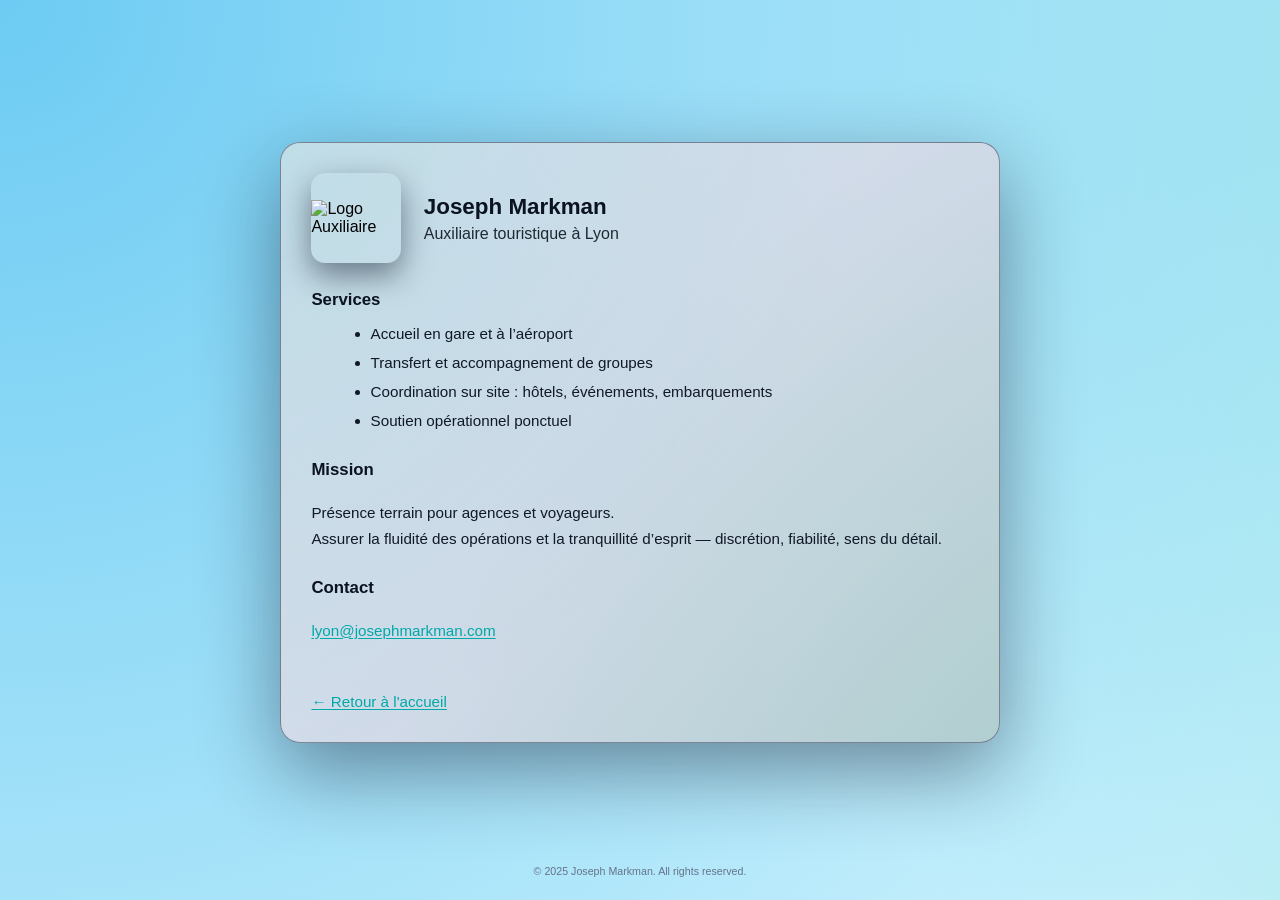
==== auxiliaire.html @ d7b09b6d "Update auxiliaire.html" ====
<!DOCTYPE html>
<html lang="fr">
<head>
  <meta charset="UTF-8">
  <title>Joseph Markman — Auxiliaire touristique à Lyon</title>
  <meta name="viewport" content="width=device-width, initial-scale=1.0">

  <!-- GoatCounter Analytics -->
  <script data-goatcounter="https://josephmarkman.goatcounter.com/count"
          async src="//gc.zgo.at/count.js"></script>

  <style>
    :root {
      --teal: #00a8a8;
      --blue: #0ea5e9;
      --green: #22c55e;
      --ink: #0f172a;
      --card-bg-top: #dde6f1;
      --card-bg-bottom: #c5d0e0;
      --border-soft: rgba(15, 23, 42, 0.45);
      --shadow-soft: 0 28px 80px rgba(15, 23, 42, 0.45);
      --radius-lg: 20px;
      --transition-med: 240ms cubic-bezier(0.19, 1, 0.22, 1);
    }

    * { box-sizing: border-box; }

    body {
      margin: 0;
      font-family: "Helvetica Neue", Helvetica, Arial, system-ui, -apple-system, sans-serif;
      -webkit-font-smoothing: antialiased;
      min-height: 100vh;
      display: flex;
      justify-content: center;
      align-items: stretch;
      background:
        radial-gradient(circle at 0% 0%, rgba(14, 165, 233, 0.55) 0, transparent 55%),
        radial-gradient(circle at 100% 100%, rgba(34, 197, 94, 0.55) 0, transparent 55%),
        radial-gradient(circle at 100% 0%, rgba(6, 182, 184, 0.55) 0, transparent 60%),
        #e0faff;
      background-size: 210% 210%;
      animation: bgDrift 18s ease-in-out infinite alternate;
    }

    @keyframes bgDrift {
      0% { background-position: 0% 0%; }
      100% { background-position: 100% 100%; }
    }

    .page-shell {
      width: 100%;
      max-width: 900px;
      min-height: 100vh;
      padding: 2.2rem 1.2rem 1.4rem;
      display: flex;
      flex-direction: column;
    }

    main {
      flex: 1;
      display: flex;
      justify-content: center;
      align-items: center;
    }

    /* ===== Card ===== */
    .simple-card {
      width: 100%;
      max-width: 720px;
      background: linear-gradient(135deg, var(--card-bg-top), var(--card-bg-bottom));
      border-radius: var(--radius-lg);
      box-shadow: var(--shadow-soft);
      padding: 1.9em 1.9em 1.7em;
      border: 1px solid var(--border-soft);
      position: relative;
      overflow: hidden;
      isolation: isolate;
    }

    .simple-card::before {
      content: "";
      position: absolute;
      inset: -35%;
      background:
        radial-gradient(circle at 0 0, rgba(0, 168, 168, 0.3) 0, transparent 55%),
        radial-gradient(circle at 100% 100%, rgba(34, 197, 94, 0.28) 0, transparent 55%);
      opacity: 0.7;
      z-index: -1;
      pointer-events: none;
    }

    /* ===== Header ===== */
    .simple-header {
      display: flex;
      align-items: center;
      gap: 1.4rem;
      margin-bottom: 1.4rem;
    }

    .logo-box {
      width: 90px;
      height: 90px;
      border-radius: 14px;
      overflow: hidden;
      display: flex;
      align-items: center;
      justify-content: center;
      box-shadow: 0 12px 30px rgba(15, 23, 42, 0.5);
      flex-shrink: 0;
    }

    .logo-box img {
      width: 100%;
      height: auto;
      display: block;
      object-fit: contain;
    }

    .simple-title-block h1 {
      margin: 0;
      font-size: 1.4rem;
      font-weight: 600;
      color: #0b1220;
    }

    .simple-title-block h2 {
      margin: 0.3rem 0 0;
      font-size: 1rem;
      color: #1f2933;
      font-weight: 400;
    }

    /* ===== Content ===== */
    .simple-content {
      font-size: 0.95rem;
      line-height: 1.7;
      color: #111827;
    }

    .simple-content h3 {
      margin-top: 1.4rem;
      margin-bottom: 0.4rem;
      font-size: 1.05rem;
      color: #0b1220;
    }

    .simple-content ul {
      margin: 0.4rem 0 0.8rem 1.2rem;
    }

    .simple-content li {
      margin: 0.2rem 0;
    }

    .simple-content a {
      color: var(--teal);
      text-decoration: underline;
      text-underline-offset: 0.16em;
    }

    .back-link {
      margin-top: 2em;
      display: inline-block;
      color: var(--teal);
      text-decoration: underline;
      text-underline-offset: 0.16em;
    }

    footer {
      margin-top: 0.8rem;
      text-align: center;
      font-size: 0.8rem;
      color: #64748b;
    }

    @media (max-width: 640px) {
      .page-shell { padding: 2rem 0.9rem 1.4rem; }
      .simple-card { padding: 1.6em 1.4em 1.4em; }
      .simple-header { flex-direction: row; gap: 1rem; }
      .logo-box { width: 70px; height: 70px; }
      .simple-title-block h1 { font-size: 1.2rem; }
    }
  </style>
</head>
<body>
  <div class="page-shell">
    <main>
      <article class="simple-card">
        <header class="simple-header">
          <div class="logo-box">
            <img src="auxiliaire-logo.png" alt="Logo Auxiliaire">
          </div>
          <div class="simple-title-block">
            <h1>Joseph Markman</h1>
            <h2>Auxiliaire touristique à Lyon</h2>
          </div>
        </header>

        <section class="simple-content">
          <h3>Services</h3>
          <ul>
            <li>Accueil en gare et à l’aéroport</li>
            <li>Transfert et accompagnement de groupes</li>
            <li>Coordination sur site : hôtels, événements, embarquements</li>
            <li>Soutien opérationnel ponctuel</li>
          </ul>

          <h3>Mission</h3>
          <p>
            Présence terrain pour agences et voyageurs.<br>
            Assurer la fluidité des opérations et la tranquillité d’esprit — discrétion, fiabilité, sens du détail.
          </p>

          <h3>Contact</h3>
          <p><a href="mailto:lyon@josephmarkman.com">lyon@josephmarkman.com</a></p>
          <a href="index.html" class="back-link">← Retour à l'accueil</a>
        </section>
      </article>
    </main>

    <footer>
      <small>&copy; 2025 Joseph Markman. All rights reserved.</small>
    </footer>
  </div>
</body>
</html>
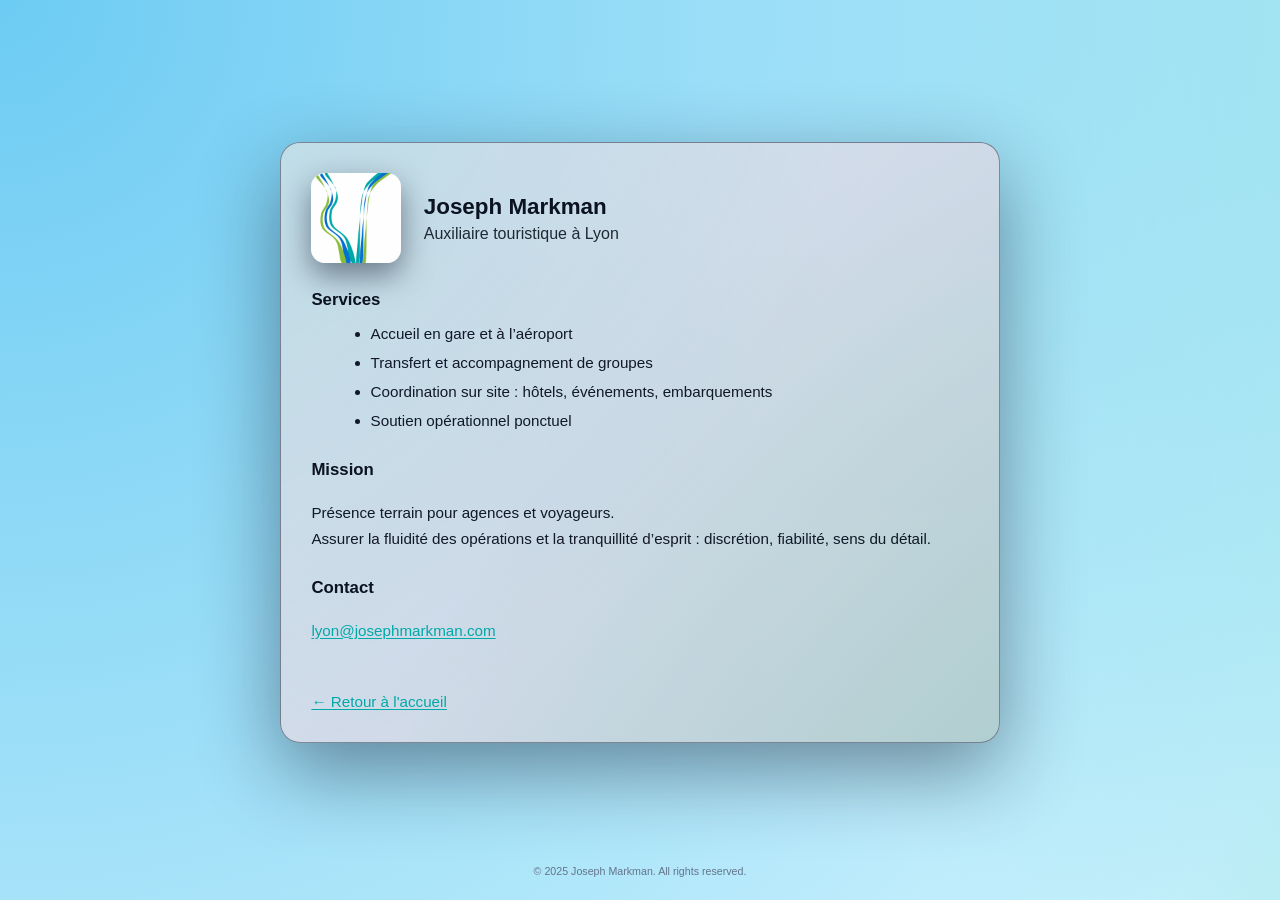
==== commit d1f6b18a: "Update auxiliaire.html" ====
--- a/auxiliaire.html
+++ b/auxiliaire.html
@@ -208,7 +208,7 @@
           <h3>Mission</h3>
           <p>
             Présence terrain pour agences et voyageurs.<br>
-            Assurer la fluidité des opérations et la tranquillité d’esprit — discrétion, fiabilité, sens du détail.
+            Assurer la fluidité des opérations et la tranquillité d’esprit : discrétion, fiabilité, sens du détail.
           </p>
 
           <h3>Contact</h3>
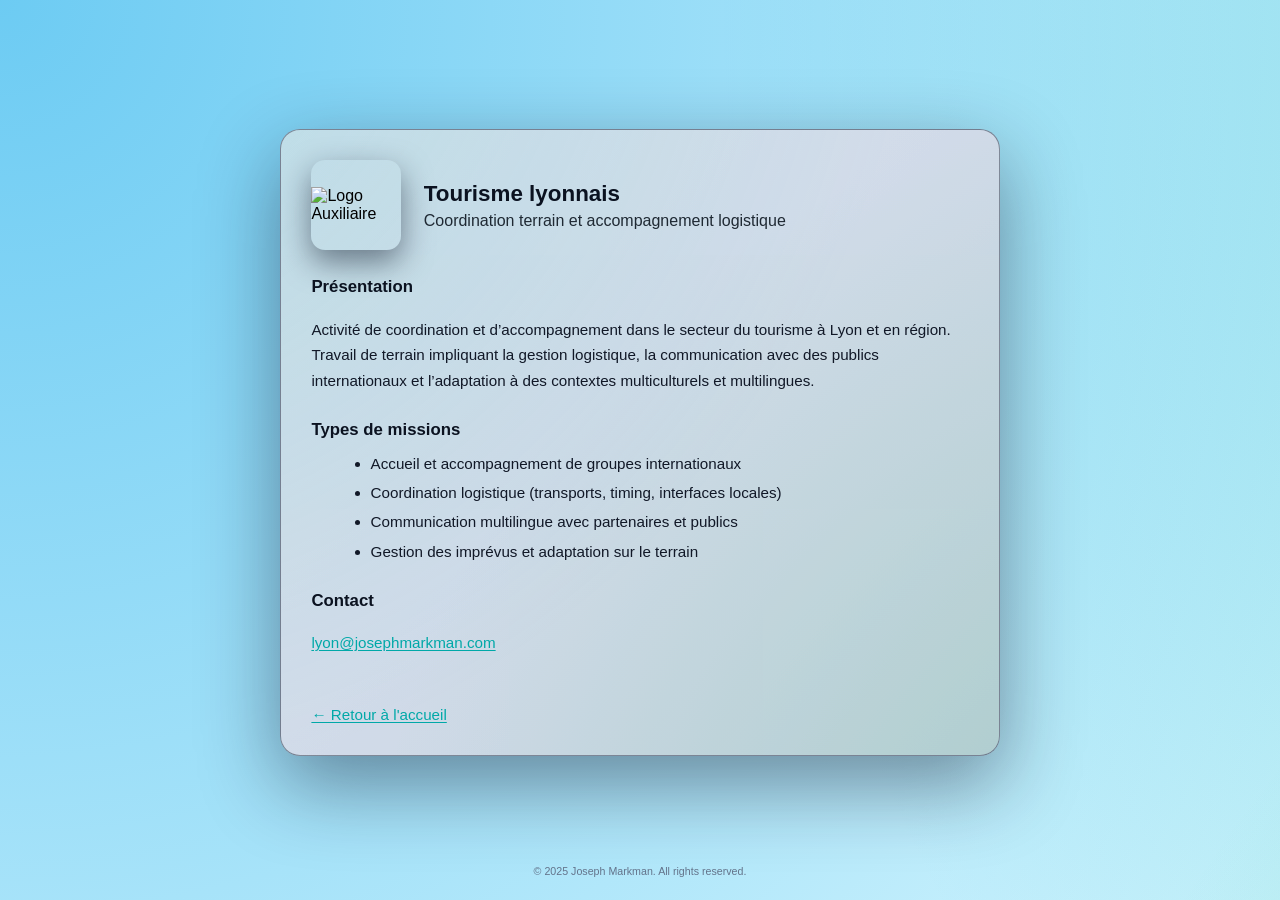
==== commit 465a3586: "Update auxiliaire.html" ====
--- a/auxiliaire.html
+++ b/auxiliaire.html
@@ -188,28 +188,29 @@
       <article class="simple-card">
         <header class="simple-header">
           <div class="logo-box">
-            <img src="auxiliaire-logo.png" alt="Logo Auxiliaire">
+            <img src="assets/auxiliaire-logo.png" alt="Logo Auxiliaire">
           </div>
           <div class="simple-title-block">
-            <h1>Joseph Markman</h1>
-            <h2>Auxiliaire touristique à Lyon</h2>
+            <h1>Tourisme lyonnais</h1>
+            <h2>Coordination terrain et accompagnement logistique</h2>
           </div>
         </header>
 
         <section class="simple-content">
-          <h3>Services</h3>
+          <h3>Présentation</h3>
+          <p>
+          Activité de coordination et d’accompagnement dans le secteur du tourisme à Lyon et en région. Travail de terrain impliquant la gestion logistique, la communication avec des publics internationaux et l’adaptation à des contextes multiculturels et multilingues.
+          </p>
+
+
+          <h3>Types de missions</h3>
           <ul>
-            <li>Accueil en gare et à l’aéroport</li>
-            <li>Transfert et accompagnement de groupes</li>
-            <li>Coordination sur site : hôtels, événements, embarquements</li>
-            <li>Soutien opérationnel ponctuel</li>
+            <li>Accueil et accompagnement de groupes internationaux</li>
+            <li>Coordination logistique (transports, timing, interfaces locales)</li>
+            <li>Communication multilingue avec partenaires et publics</li>
+            <li>Gestion des imprévus et adaptation sur le terrain</li>
           </ul>
 
-          <h3>Mission</h3>
-          <p>
-            Présence terrain pour agences et voyageurs.<br>
-            Assurer la fluidité des opérations et la tranquillité d’esprit : discrétion, fiabilité, sens du détail.
-          </p>
 
           <h3>Contact</h3>
           <p><a href="mailto:lyon@josephmarkman.com">lyon@josephmarkman.com</a></p>
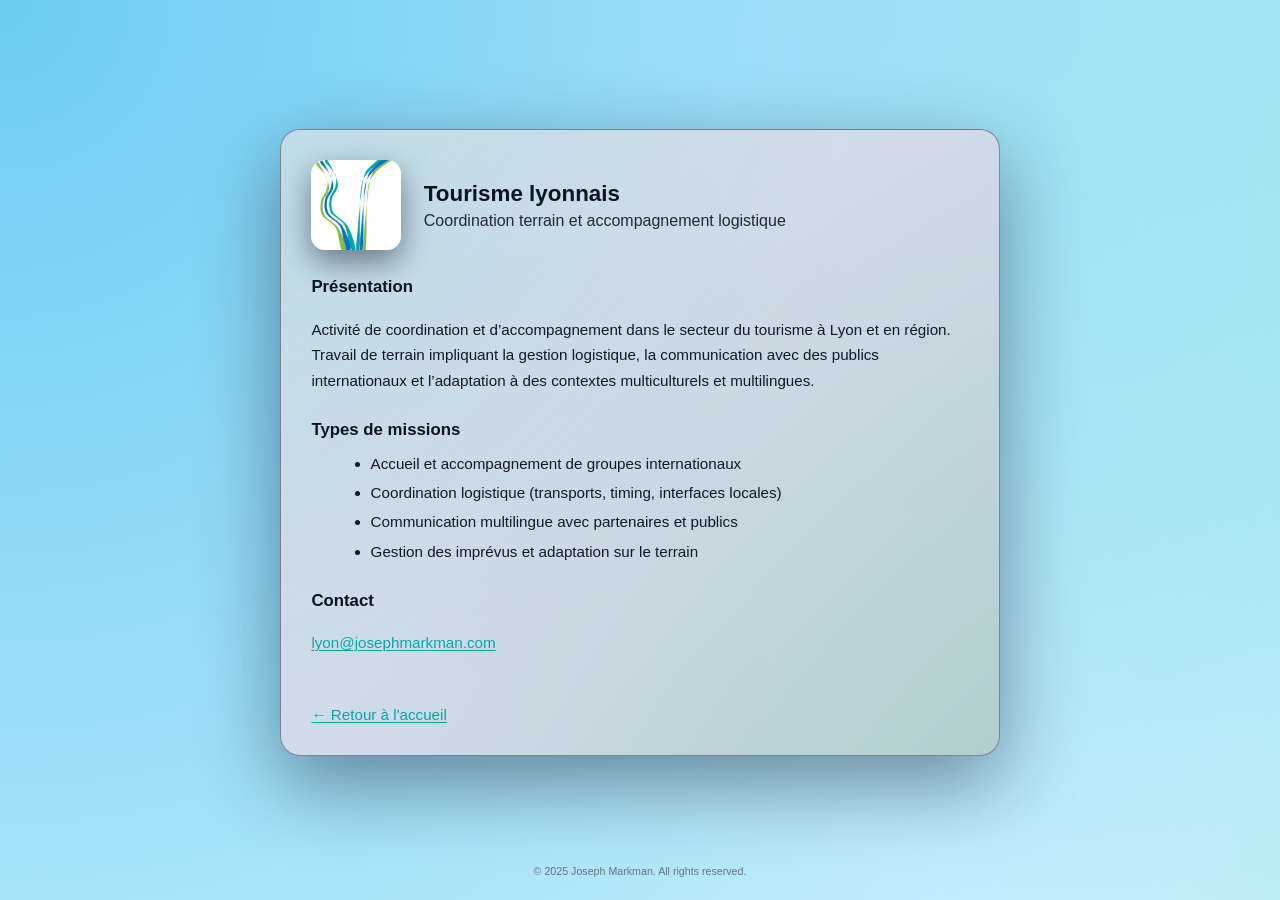
==== commit e469189f: "Update auxiliaire.html" ====
--- a/auxiliaire.html
+++ b/auxiliaire.html
@@ -188,7 +188,7 @@
       <article class="simple-card">
         <header class="simple-header">
           <div class="logo-box">
-            <img src="assets/auxiliaire-logo.png" alt="Logo Auxiliaire">
+            <img src="auxiliaire-logo.png" alt="Logo Auxiliaire">
           </div>
           <div class="simple-title-block">
             <h1>Tourisme lyonnais</h1>
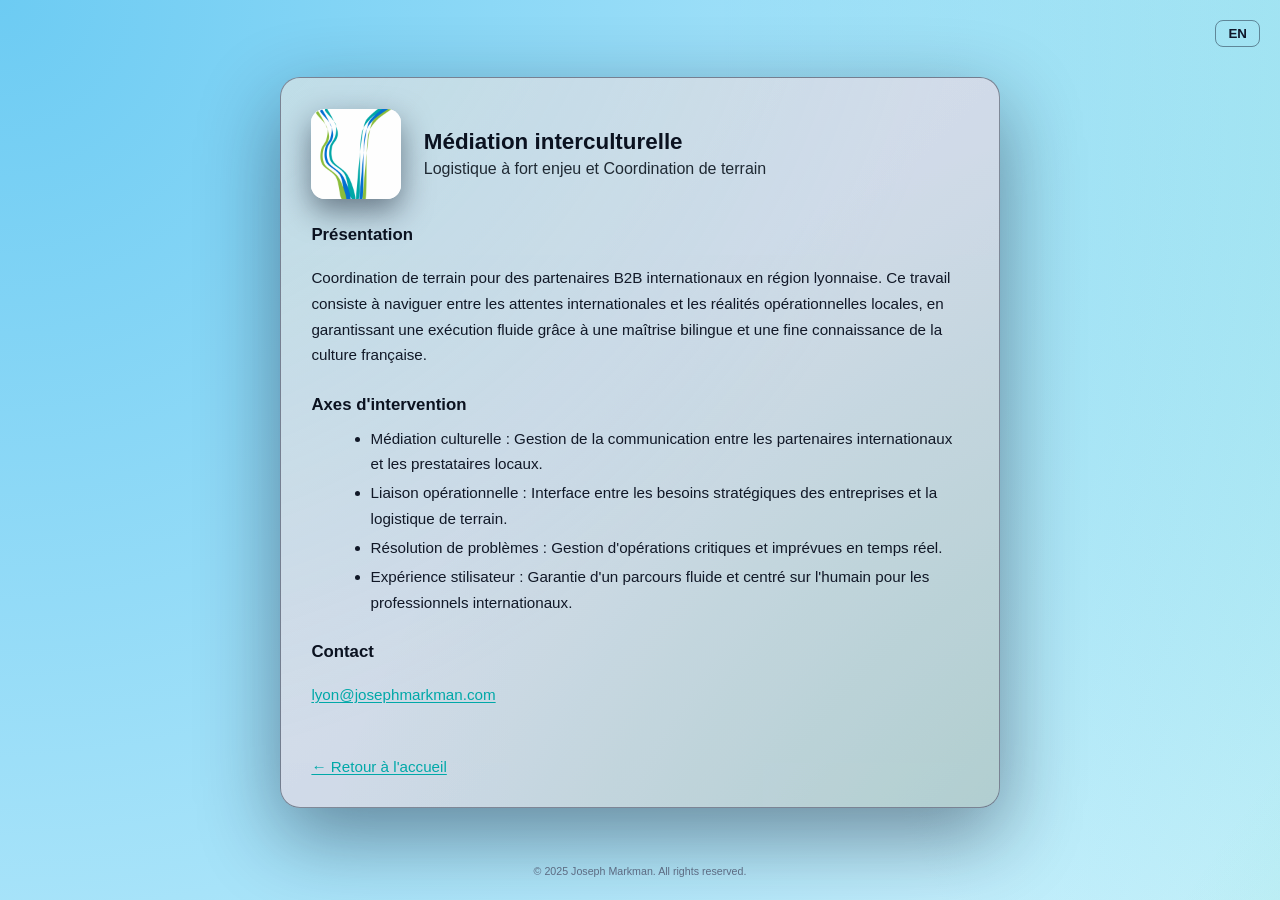
==== commit 3e274e36: "Update auxiliaire.html" ====
--- a/auxiliaire.html
+++ b/auxiliaire.html
@@ -2,12 +2,9 @@
 <html lang="fr">
 <head>
   <meta charset="UTF-8">
-  <title>Joseph Markman — Auxiliaire touristique à Lyon</title>
+  <title>Joseph Markman — Médiation Interculturelle</title>
   <meta name="viewport" content="width=device-width, initial-scale=1.0">
-
-  <!-- GoatCounter Analytics -->
-  <script data-goatcounter="https://josephmarkman.goatcounter.com/count"
-          async src="//gc.zgo.at/count.js"></script>
+  <script data-goatcounter="https://josephmarkman.goatcounter.com/count" async src="//gc.zgo.at/count.js"></script>
 
   <style>
     :root {
@@ -63,7 +60,6 @@
       align-items: center;
     }
 
-    /* ===== Card ===== */
     .simple-card {
       width: 100%;
       max-width: 720px;
@@ -89,132 +85,72 @@
       pointer-events: none;
     }
 
-    /* ===== Header ===== */
-    .simple-header {
-      display: flex;
-      align-items: center;
-      gap: 1.4rem;
-      margin-bottom: 1.4rem;
-    }
+    .simple-header { display: flex; align-items: center; gap: 1.4rem; margin-bottom: 1.4rem; }
+    .logo-box { width: 90px; height: 90px; border-radius: 14px; overflow: hidden; display: flex; align-items: center; justify-content: center; box-shadow: 0 12px 30px rgba(15, 23, 42, 0.5); flex-shrink: 0; background: #fff; }
+    .logo-box img { width: 100%; height: auto; display: block; object-fit: contain; }
 
-    .logo-box {
-      width: 90px;
-      height: 90px;
-      border-radius: 14px;
-      overflow: hidden;
-      display: flex;
-      align-items: center;
-      justify-content: center;
-      box-shadow: 0 12px 30px rgba(15, 23, 42, 0.5);
-      flex-shrink: 0;
-    }
+    .simple-title-block h1 { margin: 0; font-size: 1.4rem; font-weight: 600; color: #0b1220; }
+    .simple-title-block h2 { margin: 0.3rem 0 0; font-size: 1rem; color: #1f2933; font-weight: 400; }
 
-    .logo-box img {
-      width: 100%;
-      height: auto;
-      display: block;
-      object-fit: contain;
-    }
+    .simple-content { font-size: 0.95rem; line-height: 1.7; color: #111827; }
+    .simple-content h3 { margin-top: 1.4rem; margin-bottom: 0.4rem; font-size: 1.05rem; color: #0b1220; }
+    .simple-content ul { margin: 0.4rem 0 0.8rem 1.2rem; }
+    .simple-content li { margin: 0.2rem 0; }
+    .simple-content a { color: var(--teal); text-decoration: underline; text-underline-offset: 0.16em; }
+    .back-link { margin-top: 2em; display: inline-block; color: var(--teal); text-decoration: underline; text-underline-offset: 0.16em; }
 
-    .simple-title-block h1 {
-      margin: 0;
-      font-size: 1.4rem;
-      font-weight: 600;
-      color: #0b1220;
-    }
-
-    .simple-title-block h2 {
-      margin: 0.3rem 0 0;
-      font-size: 1rem;
-      color: #1f2933;
-      font-weight: 400;
-    }
-
-    /* ===== Content ===== */
-    .simple-content {
-      font-size: 0.95rem;
-      line-height: 1.7;
-      color: #111827;
-    }
-
-    .simple-content h3 {
-      margin-top: 1.4rem;
-      margin-bottom: 0.4rem;
-      font-size: 1.05rem;
-      color: #0b1220;
-    }
-
-    .simple-content ul {
-      margin: 0.4rem 0 0.8rem 1.2rem;
-    }
-
-    .simple-content li {
-      margin: 0.2rem 0;
-    }
-
-    .simple-content a {
-      color: var(--teal);
-      text-decoration: underline;
-      text-underline-offset: 0.16em;
-    }
-
-    .back-link {
-      margin-top: 2em;
-      display: inline-block;
-      color: var(--teal);
-      text-decoration: underline;
-      text-underline-offset: 0.16em;
-    }
-
-    footer {
-      margin-top: 0.8rem;
-      text-align: center;
-      font-size: 0.8rem;
-      color: #64748b;
-    }
+    footer { margin-top: 0.8rem; text-align: center; font-size: 0.8rem; color: #64748b; }
 
     @media (max-width: 640px) {
       .page-shell { padding: 2rem 0.9rem 1.4rem; }
       .simple-card { padding: 1.6em 1.4em 1.4em; }
-      .simple-header { flex-direction: row; gap: 1rem; }
       .logo-box { width: 70px; height: 70px; }
       .simple-title-block h1 { font-size: 1.2rem; }
     }
   </style>
 </head>
 <body>
+  <div style="position: absolute; top: 20px; right: 20px; z-index: 100;">
+    <button id="lang-toggle" style="background: none; border: 1px solid var(--border-soft); border-radius: 8px; padding: 5px 12px; cursor: pointer; font-weight: 600; font-family: inherit; color: var(--ink);">EN</button>
+  </div>
+
   <div class="page-shell">
     <main>
       <article class="simple-card">
         <header class="simple-header">
           <div class="logo-box">
-            <img src="auxiliaire-logo.png" alt="Logo Auxiliaire">
+            <img src="auxiliaire-logo.png" alt="Logo Mediation">
           </div>
           <div class="simple-title-block">
-            <h1>Tourisme lyonnais</h1>
-            <h2>Coordination terrain et accompagnement logistique</h2>
+            <h1 class="lang" data-en="Intercultural mediation" data-fr="Médiation interculturelle">Médiation interculturelle</h1>
+            <h2 class="lang" 
+                data-en="High-stakes logistics & Field coordination" 
+                data-fr="Logistique à fort enjeu et Coordination de terrain">
+                Logistique à fort enjeu et Coordination de terrain
+            </h2>
           </div>
         </header>
 
         <section class="simple-content">
-          <h3>Présentation</h3>
-          <p>
-          Activité de coordination et d’accompagnement dans le secteur du tourisme à Lyon et en région. Travail de terrain impliquant la gestion logistique, la communication avec des publics internationaux et l’adaptation à des contextes multiculturels et multilingues.
+          <h3 class="lang" data-en="Overview" data-fr="Présentation">Présentation</h3>
+          <p class="lang" 
+             data-en="Field coordination for international B2B partners in the Lyon region. This work focuses on navigating the friction points between international expectations and local operational realities, ensuring seamless delivery through native English fluency and deep French cultural literacy." 
+             data-fr="Coordination de terrain pour des partenaires B2B internationaux en région lyonnaise. Ce travail consiste à naviguer entre les attentes internationales et les réalités opérationnelles locales, en garantissant une exécution fluide grâce à une maîtrise bilingue et une fine connaissance de la culture française.">
+             Coordination de terrain pour des partenaires B2B internationaux en région lyonnaise.
           </p>
 
-
-          <h3>Types de missions</h3>
+          <h3 class="lang" data-en="Core responsibilities" data-fr="Axes d'intervention">Axes d'intervention</h3>
           <ul>
-            <li>Accueil et accompagnement de groupes internationaux</li>
-            <li>Coordination logistique (transports, timing, interfaces locales)</li>
-            <li>Communication multilingue avec partenaires et publics</li>
-            <li>Gestion des imprévus et adaptation sur le terrain</li>
+            <li class="lang" data-en="Cultural brokerage: Managing communication between international stakeholders and local service providers." data-fr="Médiation culturelle : Gestion de la communication entre les partenaires internationaux et les prestataires locaux.">Médiation culturelle</li>
+            <li class="lang" data-en="Operational liaison: Acting as a bridge between corporate business needs and ground-level logistics." data-fr="Liaison opérationnelle : Interface entre les besoins stratégiques des entreprises et la logistique de terrain.">Liaison opérationnelle</li>
+            <li class="lang" data-en="Real-time problem solving: Managing time-sensitive operations in complex environments." data-fr="Résolution de problèmes : Gestion d'opérations critiques et imprévues en temps réel.">Résolution de problèmes</li>
+            <li class="lang" data-en="User Experience: Ensuring a smooth, human-centered journey for international professionals." data-fr="Expérience stilisateur : Garantie d'un parcours fluide et centré sur l'humain pour les professionnels internationaux.">Expérience utilisateur</li>
           </ul>
 
-
-          <h3>Contact</h3>
+          <h3 class="lang" data-en="Contact" data-fr="Contact">Contact</h3>
           <p><a href="mailto:lyon@josephmarkman.com">lyon@josephmarkman.com</a></p>
-          <a href="index.html" class="back-link">← Retour à l'accueil</a>
+          
+          <a href="index.html" class="back-link lang" data-en="← Back to homepage" data-fr="← Retour à l'accueil">← Retour à l'accueil</a>
         </section>
       </article>
     </main>
@@ -223,5 +159,27 @@
       <small>&copy; 2025 Joseph Markman. All rights reserved.</small>
     </footer>
   </div>
+
+  <script>
+    const toggleBtn = document.getElementById('lang-toggle');
+    const langElements = document.querySelectorAll('.lang');
+    let currentLang = localStorage.getItem('preferredLang') || 'fr';
+
+    const applyLang = (lang) => {
+      toggleBtn.innerText = lang === 'en' ? 'FR' : 'EN';
+      langElements.forEach(el => {
+        const newText = el.getAttribute(`data-${lang}`);
+        if (newText) el.innerText = newText;
+      });
+      document.documentElement.lang = lang;
+    };
+
+    applyLang(currentLang);
+    toggleBtn.addEventListener('click', () => {
+      currentLang = currentLang === 'en' ? 'fr' : 'en';
+      localStorage.setItem('preferredLang', currentLang);
+      applyLang(currentLang);
+    });
+  </script>
 </body>
 </html>
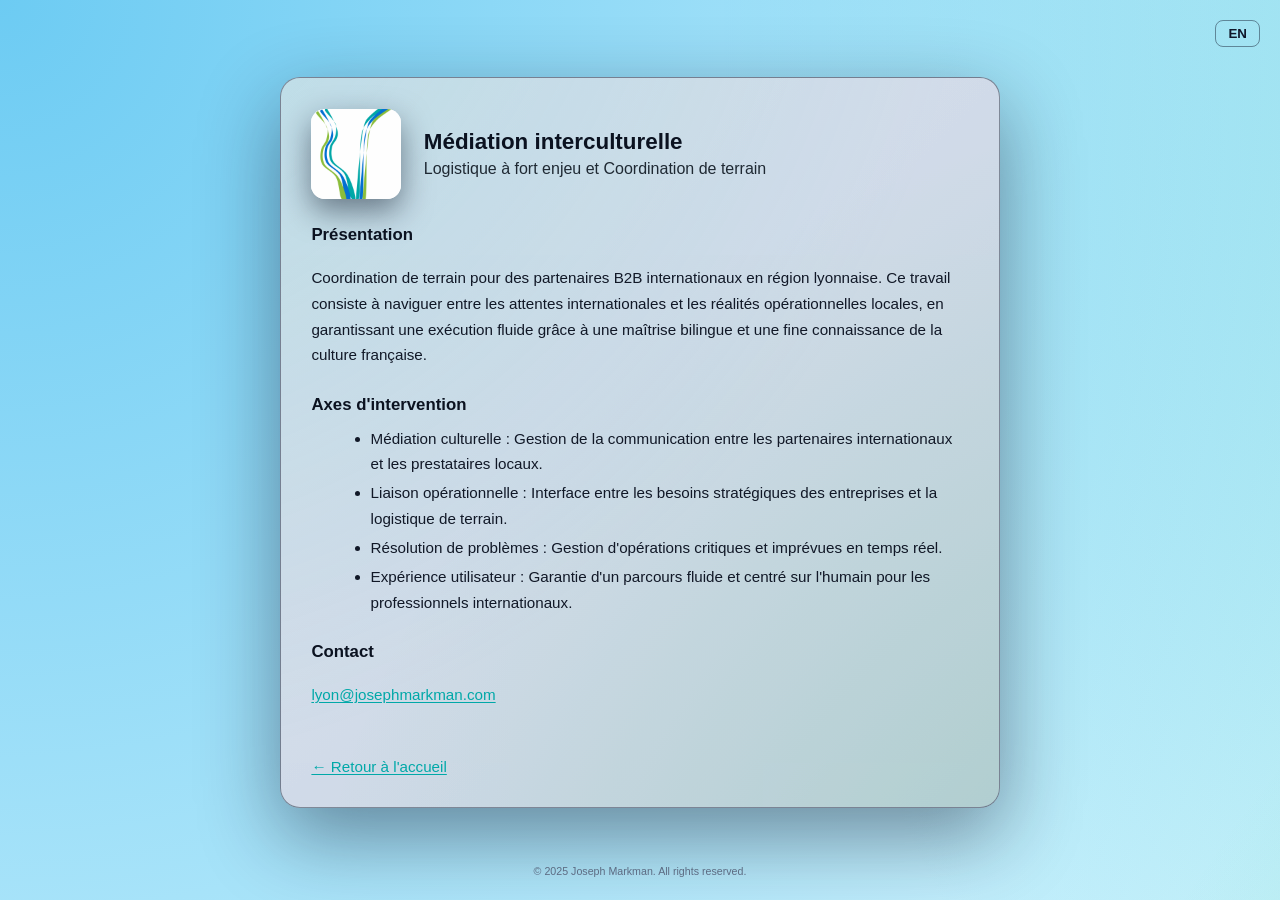
==== commit 0cd8981f: "Update auxiliaire.html" ====
--- a/auxiliaire.html
+++ b/auxiliaire.html
@@ -144,7 +144,7 @@
             <li class="lang" data-en="Cultural brokerage: Managing communication between international stakeholders and local service providers." data-fr="Médiation culturelle : Gestion de la communication entre les partenaires internationaux et les prestataires locaux.">Médiation culturelle</li>
             <li class="lang" data-en="Operational liaison: Acting as a bridge between corporate business needs and ground-level logistics." data-fr="Liaison opérationnelle : Interface entre les besoins stratégiques des entreprises et la logistique de terrain.">Liaison opérationnelle</li>
             <li class="lang" data-en="Real-time problem solving: Managing time-sensitive operations in complex environments." data-fr="Résolution de problèmes : Gestion d'opérations critiques et imprévues en temps réel.">Résolution de problèmes</li>
-            <li class="lang" data-en="User Experience: Ensuring a smooth, human-centered journey for international professionals." data-fr="Expérience stilisateur : Garantie d'un parcours fluide et centré sur l'humain pour les professionnels internationaux.">Expérience utilisateur</li>
+            <li class="lang" data-en="User Experience: Ensuring a smooth, human-centered journey for international professionals." data-fr="Expérience utilisateur : Garantie d'un parcours fluide et centré sur l'humain pour les professionnels internationaux.">Expérience utilisateur</li>
           </ul>
 
           <h3 class="lang" data-en="Contact" data-fr="Contact">Contact</h3>
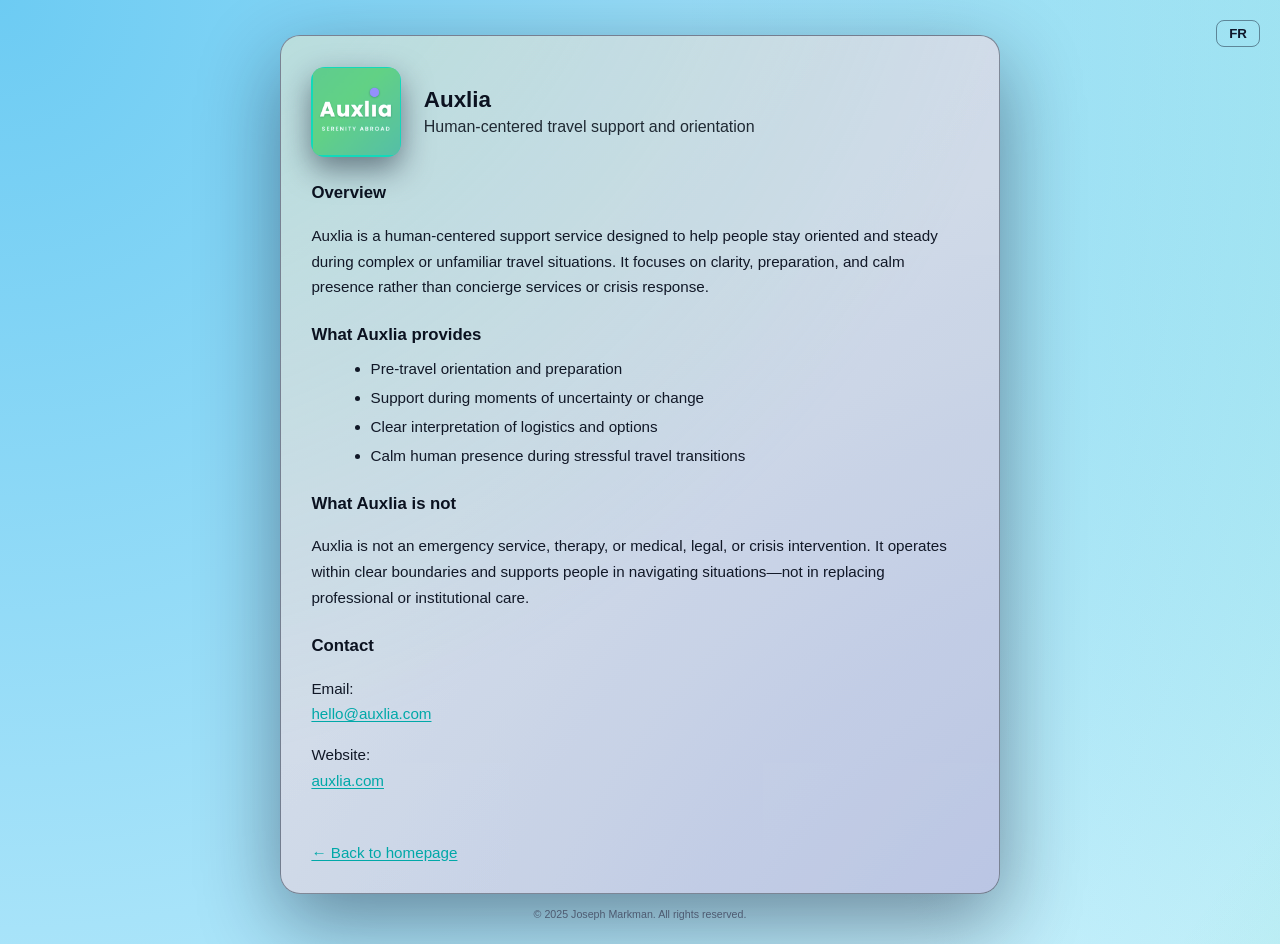
==== commit 60ee9f41: "Update auxiliaire.html" ====
--- a/auxiliaire.html
+++ b/auxiliaire.html
@@ -1,8 +1,8 @@
 <!DOCTYPE html>
-<html lang="fr">
+<html lang="en">
 <head>
   <meta charset="UTF-8">
-  <title>Joseph Markman — Médiation Interculturelle</title>
+  <title>Auxlia - Serenity Abroad</title>
   <meta name="viewport" content="width=device-width, initial-scale=1.0">
   <script data-goatcounter="https://josephmarkman.goatcounter.com/count" async src="//gc.zgo.at/count.js"></script>
 
@@ -44,6 +44,26 @@
       100% { background-position: 100% 100%; }
     }
 
+    /* ===== LANG TOGGLE ===== */
+    .lang-container {
+      position: absolute; 
+      top: 20px; 
+      right: 20px; 
+      z-index: 100;
+    }
+
+    #lang-toggle {
+      background: none; 
+      border: 1px solid var(--border-soft); 
+      border-radius: 8px; 
+      padding: 5px 12px; 
+      cursor: pointer; 
+      font-weight: 600; 
+      font-family: inherit; 
+      color: var(--ink);
+      transition: all 0.2s ease;
+    }
+
     .page-shell {
       width: 100%;
       max-width: 900px;
@@ -78,22 +98,22 @@
       position: absolute;
       inset: -35%;
       background:
-        radial-gradient(circle at 0 0, rgba(0, 168, 168, 0.3) 0, transparent 55%),
-        radial-gradient(circle at 100% 100%, rgba(34, 197, 94, 0.28) 0, transparent 55%);
+        radial-gradient(circle at 0 0, rgba(16,185,129,0.40) 0, transparent 55%),
+        radial-gradient(circle at 100% 100%, rgba(129,140,248,0.35) 0, transparent 55%);
       opacity: 0.7;
       z-index: -1;
       pointer-events: none;
     }
 
     .simple-header { display: flex; align-items: center; gap: 1.4rem; margin-bottom: 1.4rem; }
-    .logo-box { width: 90px; height: 90px; border-radius: 14px; overflow: hidden; display: flex; align-items: center; justify-content: center; box-shadow: 0 12px 30px rgba(15, 23, 42, 0.5); flex-shrink: 0; background: #fff; }
-    .logo-box img { width: 100%; height: auto; display: block; object-fit: contain; }
+    .logo-box { width: 90px; height: 90px; border-radius: 14px; overflow: hidden; display: flex; align-items: center; justify-content: center; box-shadow: 0 12px 30px rgba(15, 23, 42, 0.5); flex-shrink: 0; background: #12d9ba; }
+    .logo-box img { width: 96%; height: auto; display: block; object-fit: contain; }
 
     .simple-title-block h1 { margin: 0; font-size: 1.4rem; font-weight: 600; color: #0b1220; }
     .simple-title-block h2 { margin: 0.3rem 0 0; font-size: 1rem; color: #1f2933; font-weight: 400; }
 
     .simple-content { font-size: 0.95rem; line-height: 1.7; color: #111827; }
-    .simple-content h3 { margin-top: 1.4rem; margin-bottom: 0.4rem; font-size: 1.05rem; color: #0b1220; }
+    .simple-content h3 { margin-top: 1.3rem; margin-bottom: 0.4rem; font-size: 1.05rem; color: #0b1220; }
     .simple-content ul { margin: 0.4rem 0 0.8rem 1.2rem; }
     .simple-content li { margin: 0.2rem 0; }
     .simple-content a { color: var(--teal); text-decoration: underline; text-underline-offset: 0.16em; }
@@ -101,8 +121,21 @@
 
     footer { margin-top: 0.8rem; text-align: center; font-size: 0.8rem; color: #64748b; }
 
+    /* ===== MOBILE / OVERLAP FIX ===== */
     @media (max-width: 640px) {
-      .page-shell { padding: 2rem 0.9rem 1.4rem; }
+      .lang-container {
+        top: 10px;
+        right: 10px;
+      }
+      #lang-toggle {
+        padding: 4px 10px;
+        font-size: 0.75rem;
+        background: rgba(227, 249, 255, 0.7); 
+        backdrop-filter: blur(8px);
+        -webkit-backdrop-filter: blur(8px);
+        border: 1px solid rgba(15, 23, 42, 0.2);
+      }
+      .page-shell { padding: 3.5rem 0.9rem 1.4rem; }
       .simple-card { padding: 1.6em 1.4em 1.4em; }
       .logo-box { width: 70px; height: 70px; }
       .simple-title-block h1 { font-size: 1.2rem; }
@@ -110,8 +143,8 @@
   </style>
 </head>
 <body>
-  <div style="position: absolute; top: 20px; right: 20px; z-index: 100;">
-    <button id="lang-toggle" style="background: none; border: 1px solid var(--border-soft); border-radius: 8px; padding: 5px 12px; cursor: pointer; font-weight: 600; font-family: inherit; color: var(--ink);">EN</button>
+  <div class="lang-container">
+    <button id="lang-toggle">FR</button>
   </div>
 
   <div class="page-shell">
@@ -119,38 +152,52 @@
       <article class="simple-card">
         <header class="simple-header">
           <div class="logo-box">
-            <img src="auxiliaire-logo.png" alt="Logo Mediation">
+            <img src="auxlia-logo.png" alt="Auxlia Logo">
           </div>
           <div class="simple-title-block">
-            <h1 class="lang" data-en="Intercultural mediation" data-fr="Médiation interculturelle">Médiation interculturelle</h1>
+            <h1>Auxlia</h1>
             <h2 class="lang" 
-                data-en="High-stakes logistics & Field coordination" 
-                data-fr="Logistique à fort enjeu et Coordination de terrain">
-                Logistique à fort enjeu et Coordination de terrain
+                data-en="Human-centered travel support and orientation" 
+                data-fr="Support au voyage et orientation centrés sur l'humain">
+                Human-centered travel support and orientation
             </h2>
           </div>
         </header>
 
         <section class="simple-content">
-          <h3 class="lang" data-en="Overview" data-fr="Présentation">Présentation</h3>
+          <h3 class="lang" data-en="Overview" data-fr="Présentation">Overview</h3>
           <p class="lang" 
-             data-en="Field coordination for international B2B partners in the Lyon region. This work focuses on navigating the friction points between international expectations and local operational realities, ensuring seamless delivery through native English fluency and deep French cultural literacy." 
-             data-fr="Coordination de terrain pour des partenaires B2B internationaux en région lyonnaise. Ce travail consiste à naviguer entre les attentes internationales et les réalités opérationnelles locales, en garantissant une exécution fluide grâce à une maîtrise bilingue et une fine connaissance de la culture française.">
-             Coordination de terrain pour des partenaires B2B internationaux en région lyonnaise.
-          </p>
-
-          <h3 class="lang" data-en="Core responsibilities" data-fr="Axes d'intervention">Axes d'intervention</h3>
+             data-en="Auxlia is a human-centered support service designed to help people stay oriented and steady during complex or unfamiliar travel situations. It focuses on clarity, preparation, and calm presence rather than concierge services or crisis response." 
+             data-fr="Auxlia est un service de soutien centré sur l'humain, conçu pour aider les personnes à garder leurs repères lors de voyages complexes ou inconnus. Il privilégie la clarté, la préparation et une présence calme plutôt que les services de conciergerie ou la réponse de crise.">
+             Auxlia is a human-centered support service designed to help people stay oriented and steady during complex or unfamiliar travel situations. It focuses on clarity, preparation, and calm presence rather than concierge services or crisis response.
+          </p>
+
+          <h3 class="lang" data-en="What Auxlia provides" data-fr="Ce qu'Auxlia propose">What Auxlia provides</h3>
           <ul>
-            <li class="lang" data-en="Cultural brokerage: Managing communication between international stakeholders and local service providers." data-fr="Médiation culturelle : Gestion de la communication entre les partenaires internationaux et les prestataires locaux.">Médiation culturelle</li>
-            <li class="lang" data-en="Operational liaison: Acting as a bridge between corporate business needs and ground-level logistics." data-fr="Liaison opérationnelle : Interface entre les besoins stratégiques des entreprises et la logistique de terrain.">Liaison opérationnelle</li>
-            <li class="lang" data-en="Real-time problem solving: Managing time-sensitive operations in complex environments." data-fr="Résolution de problèmes : Gestion d'opérations critiques et imprévues en temps réel.">Résolution de problèmes</li>
-            <li class="lang" data-en="User Experience: Ensuring a smooth, human-centered journey for international professionals." data-fr="Expérience utilisateur : Garantie d'un parcours fluide et centré sur l'humain pour les professionnels internationaux.">Expérience utilisateur</li>
+            <li class="lang" data-en="Pre-travel orientation and preparation" data-fr="Orientation et préparation avant le voyage">Pre-travel orientation and preparation</li>
+            <li class="lang" data-en="Support during moments of uncertainty or change" data-fr="Soutien lors de moments d'incertitude ou de changement">Support during moments of uncertainty or change</li>
+            <li class="lang" data-en="Clear interpretation of logistics and options" data-fr="Interprétation claire de la logistique et des options">Clear interpretation of logistics and options</li>
+            <li class="lang" data-en="Calm human presence during stressful travel transitions" data-fr="Présence humaine calme lors de transitions de voyage stressantes">Calm human presence during stressful travel transitions</li>
           </ul>
 
+          <h3 class="lang" data-en="What Auxlia is not" data-fr="Ce qu'Auxlia n'est pas">What Auxlia is not</h3>
+          <p class="lang" 
+             data-en="Auxlia is not an emergency service, therapy, or medical, legal, or crisis intervention. It operates within clear boundaries and supports people in navigating situations—not in replacing professional or institutional care." 
+             data-fr="Auxlia n'est pas un service d'urgence, une thérapie, ni une intervention médicale, juridique ou de crise. Il opère dans des limites claires et aide les personnes à naviguer dans des situations, sans remplacer les soins professionnels ou institutionnels.">
+             Auxlia is not an emergency service, therapy, or medical, legal, or crisis intervention. It operates within clear boundaries and supports people in navigating situations—not in replacing professional or institutional care.
+          </p>
+
           <h3 class="lang" data-en="Contact" data-fr="Contact">Contact</h3>
-          <p><a href="mailto:lyon@josephmarkman.com">lyon@josephmarkman.com</a></p>
-          
-          <a href="index.html" class="back-link lang" data-en="← Back to homepage" data-fr="← Retour à l'accueil">← Retour à l'accueil</a>
+          <p>
+            <span class="lang" data-en="Email:" data-fr="E-mail :">Email:</span><br>
+            <a href="mailto:hello@auxlia.com">hello@auxlia.com</a>
+          </p>
+          <p>
+            <span class="lang" data-en="Website:" data-fr="Site web :">Website:</span><br>
+            <a href="https://auxlia.com" target="_blank">auxlia.com</a>
+          </p>
+
+          <a href="index.html" class="back-link lang" data-en="← Back to homepage" data-fr="← Retour à l'accueil">← Back to homepage</a>
         </section>
       </article>
     </main>
@@ -163,7 +210,8 @@
   <script>
     const toggleBtn = document.getElementById('lang-toggle');
     const langElements = document.querySelectorAll('.lang');
-    let currentLang = localStorage.getItem('preferredLang') || 'fr';
+    
+    let currentLang = localStorage.getItem('preferredLang') || 'en';
 
     const applyLang = (lang) => {
       toggleBtn.innerText = lang === 'en' ? 'FR' : 'EN';
@@ -175,6 +223,7 @@
     };
 
     applyLang(currentLang);
+
     toggleBtn.addEventListener('click', () => {
       currentLang = currentLang === 'en' ? 'fr' : 'en';
       localStorage.setItem('preferredLang', currentLang);
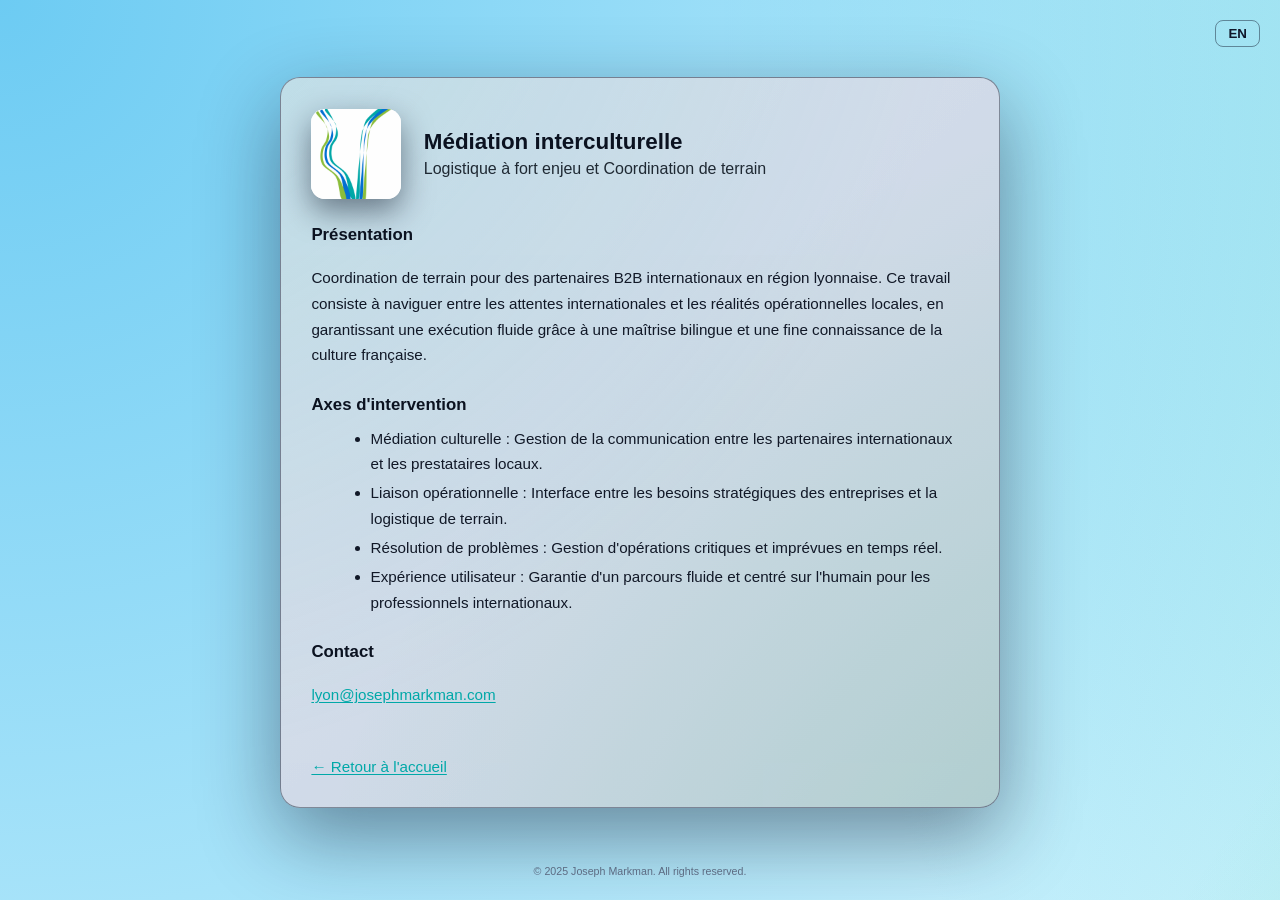
==== commit 7db07331: "Update auxiliaire.html" ====
--- a/auxiliaire.html
+++ b/auxiliaire.html
@@ -1,8 +1,8 @@
 <!DOCTYPE html>
-<html lang="en">
+<html lang="fr">
 <head>
   <meta charset="UTF-8">
-  <title>Auxlia - Serenity Abroad</title>
+  <title>Joseph Markman — Médiation Interculturelle</title>
   <meta name="viewport" content="width=device-width, initial-scale=1.0">
   <script data-goatcounter="https://josephmarkman.goatcounter.com/count" async src="//gc.zgo.at/count.js"></script>
 
@@ -98,22 +98,22 @@
       position: absolute;
       inset: -35%;
       background:
-        radial-gradient(circle at 0 0, rgba(16,185,129,0.40) 0, transparent 55%),
-        radial-gradient(circle at 100% 100%, rgba(129,140,248,0.35) 0, transparent 55%);
+        radial-gradient(circle at 0 0, rgba(0, 168, 168, 0.3) 0, transparent 55%),
+        radial-gradient(circle at 100% 100%, rgba(34, 197, 94, 0.28) 0, transparent 55%);
       opacity: 0.7;
       z-index: -1;
       pointer-events: none;
     }
 
     .simple-header { display: flex; align-items: center; gap: 1.4rem; margin-bottom: 1.4rem; }
-    .logo-box { width: 90px; height: 90px; border-radius: 14px; overflow: hidden; display: flex; align-items: center; justify-content: center; box-shadow: 0 12px 30px rgba(15, 23, 42, 0.5); flex-shrink: 0; background: #12d9ba; }
-    .logo-box img { width: 96%; height: auto; display: block; object-fit: contain; }
+    .logo-box { width: 90px; height: 90px; border-radius: 14px; overflow: hidden; display: flex; align-items: center; justify-content: center; box-shadow: 0 12px 30px rgba(15, 23, 42, 0.5); flex-shrink: 0; background: #fff; }
+    .logo-box img { width: 100%; height: auto; display: block; object-fit: contain; }
 
     .simple-title-block h1 { margin: 0; font-size: 1.4rem; font-weight: 600; color: #0b1220; }
     .simple-title-block h2 { margin: 0.3rem 0 0; font-size: 1rem; color: #1f2933; font-weight: 400; }
 
     .simple-content { font-size: 0.95rem; line-height: 1.7; color: #111827; }
-    .simple-content h3 { margin-top: 1.3rem; margin-bottom: 0.4rem; font-size: 1.05rem; color: #0b1220; }
+    .simple-content h3 { margin-top: 1.4rem; margin-bottom: 0.4rem; font-size: 1.05rem; color: #0b1220; }
     .simple-content ul { margin: 0.4rem 0 0.8rem 1.2rem; }
     .simple-content li { margin: 0.2rem 0; }
     .simple-content a { color: var(--teal); text-decoration: underline; text-underline-offset: 0.16em; }
@@ -144,7 +144,7 @@
 </head>
 <body>
   <div class="lang-container">
-    <button id="lang-toggle">FR</button>
+    <button id="lang-toggle">EN</button>
   </div>
 
   <div class="page-shell">
@@ -152,52 +152,38 @@
       <article class="simple-card">
         <header class="simple-header">
           <div class="logo-box">
-            <img src="auxlia-logo.png" alt="Auxlia Logo">
+            <img src="auxiliaire-logo.png" alt="Logo Mediation">
           </div>
           <div class="simple-title-block">
-            <h1>Auxlia</h1>
+            <h1 class="lang" data-en="Intercultural mediation" data-fr="Médiation interculturelle">Médiation interculturelle</h1>
             <h2 class="lang" 
-                data-en="Human-centered travel support and orientation" 
-                data-fr="Support au voyage et orientation centrés sur l'humain">
-                Human-centered travel support and orientation
+                data-en="High-stakes logistics & Field coordination" 
+                data-fr="Logistique à fort enjeu et Coordination de terrain">
+                Logistique à fort enjeu et Coordination de terrain
             </h2>
           </div>
         </header>
 
         <section class="simple-content">
-          <h3 class="lang" data-en="Overview" data-fr="Présentation">Overview</h3>
+          <h3 class="lang" data-en="Overview" data-fr="Présentation">Présentation</h3>
           <p class="lang" 
-             data-en="Auxlia is a human-centered support service designed to help people stay oriented and steady during complex or unfamiliar travel situations. It focuses on clarity, preparation, and calm presence rather than concierge services or crisis response." 
-             data-fr="Auxlia est un service de soutien centré sur l'humain, conçu pour aider les personnes à garder leurs repères lors de voyages complexes ou inconnus. Il privilégie la clarté, la préparation et une présence calme plutôt que les services de conciergerie ou la réponse de crise.">
-             Auxlia is a human-centered support service designed to help people stay oriented and steady during complex or unfamiliar travel situations. It focuses on clarity, preparation, and calm presence rather than concierge services or crisis response.
+             data-en="Field coordination for international B2B partners in the Lyon region. This work focuses on navigating the friction points between international expectations and local operational realities, ensuring seamless delivery through native English fluency and deep French cultural literacy." 
+             data-fr="Coordination de terrain pour des partenaires B2B internationaux en région lyonnaise. Ce travail consiste à naviguer entre les attentes internationales et les réalités opérationnelles locales, en garantissant une exécution fluide grâce à une maîtrise bilingue et une fine connaissance de la culture française.">
+             Coordination de terrain pour des partenaires B2B internationaux en région lyonnaise.
           </p>
 
-          <h3 class="lang" data-en="What Auxlia provides" data-fr="Ce qu'Auxlia propose">What Auxlia provides</h3>
+          <h3 class="lang" data-en="Core responsibilities" data-fr="Axes d'intervention">Axes d'intervention</h3>
           <ul>
-            <li class="lang" data-en="Pre-travel orientation and preparation" data-fr="Orientation et préparation avant le voyage">Pre-travel orientation and preparation</li>
-            <li class="lang" data-en="Support during moments of uncertainty or change" data-fr="Soutien lors de moments d'incertitude ou de changement">Support during moments of uncertainty or change</li>
-            <li class="lang" data-en="Clear interpretation of logistics and options" data-fr="Interprétation claire de la logistique et des options">Clear interpretation of logistics and options</li>
-            <li class="lang" data-en="Calm human presence during stressful travel transitions" data-fr="Présence humaine calme lors de transitions de voyage stressantes">Calm human presence during stressful travel transitions</li>
+            <li class="lang" data-en="Cultural brokerage: Managing communication between international stakeholders and local service providers." data-fr="Médiation culturelle : Gestion de la communication entre les partenaires internationaux et les prestataires locaux.">Médiation culturelle</li>
+            <li class="lang" data-en="Operational liaison: Acting as a bridge between corporate business needs and ground-level logistics." data-fr="Liaison opérationnelle : Interface entre les besoins stratégiques des entreprises et la logistique de terrain.">Liaison opérationnelle</li>
+            <li class="lang" data-en="Real-time problem solving: Managing time-sensitive operations in complex environments." data-fr="Résolution de problèmes : Gestion d'opérations critiques et imprévues en temps réel.">Résolution de problèmes</li>
+            <li class="lang" data-en="User Experience: Ensuring a smooth, human-centered journey for international professionals." data-fr="Expérience utilisateur : Garantie d'un parcours fluide et centré sur l'humain pour les professionnels internationaux.">Expérience utilisateur</li>
           </ul>
 
-          <h3 class="lang" data-en="What Auxlia is not" data-fr="Ce qu'Auxlia n'est pas">What Auxlia is not</h3>
-          <p class="lang" 
-             data-en="Auxlia is not an emergency service, therapy, or medical, legal, or crisis intervention. It operates within clear boundaries and supports people in navigating situations—not in replacing professional or institutional care." 
-             data-fr="Auxlia n'est pas un service d'urgence, une thérapie, ni une intervention médicale, juridique ou de crise. Il opère dans des limites claires et aide les personnes à naviguer dans des situations, sans remplacer les soins professionnels ou institutionnels.">
-             Auxlia is not an emergency service, therapy, or medical, legal, or crisis intervention. It operates within clear boundaries and supports people in navigating situations—not in replacing professional or institutional care.
-          </p>
-
           <h3 class="lang" data-en="Contact" data-fr="Contact">Contact</h3>
-          <p>
-            <span class="lang" data-en="Email:" data-fr="E-mail :">Email:</span><br>
-            <a href="mailto:hello@auxlia.com">hello@auxlia.com</a>
-          </p>
-          <p>
-            <span class="lang" data-en="Website:" data-fr="Site web :">Website:</span><br>
-            <a href="https://auxlia.com" target="_blank">auxlia.com</a>
-          </p>
-
-          <a href="index.html" class="back-link lang" data-en="← Back to homepage" data-fr="← Retour à l'accueil">← Back to homepage</a>
+          <p><a href="mailto:lyon@josephmarkman.com">lyon@josephmarkman.com</a></p>
+          
+          <a href="index.html" class="back-link lang" data-en="← Back to homepage" data-fr="← Retour à l'accueil">← Retour à l'accueil</a>
         </section>
       </article>
     </main>
@@ -210,8 +196,7 @@
   <script>
     const toggleBtn = document.getElementById('lang-toggle');
     const langElements = document.querySelectorAll('.lang');
-    
-    let currentLang = localStorage.getItem('preferredLang') || 'en';
+    let currentLang = localStorage.getItem('preferredLang') || 'fr';
 
     const applyLang = (lang) => {
       toggleBtn.innerText = lang === 'en' ? 'FR' : 'EN';
@@ -223,7 +208,6 @@
     };
 
     applyLang(currentLang);
-
     toggleBtn.addEventListener('click', () => {
       currentLang = currentLang === 'en' ? 'fr' : 'en';
       localStorage.setItem('preferredLang', currentLang);
